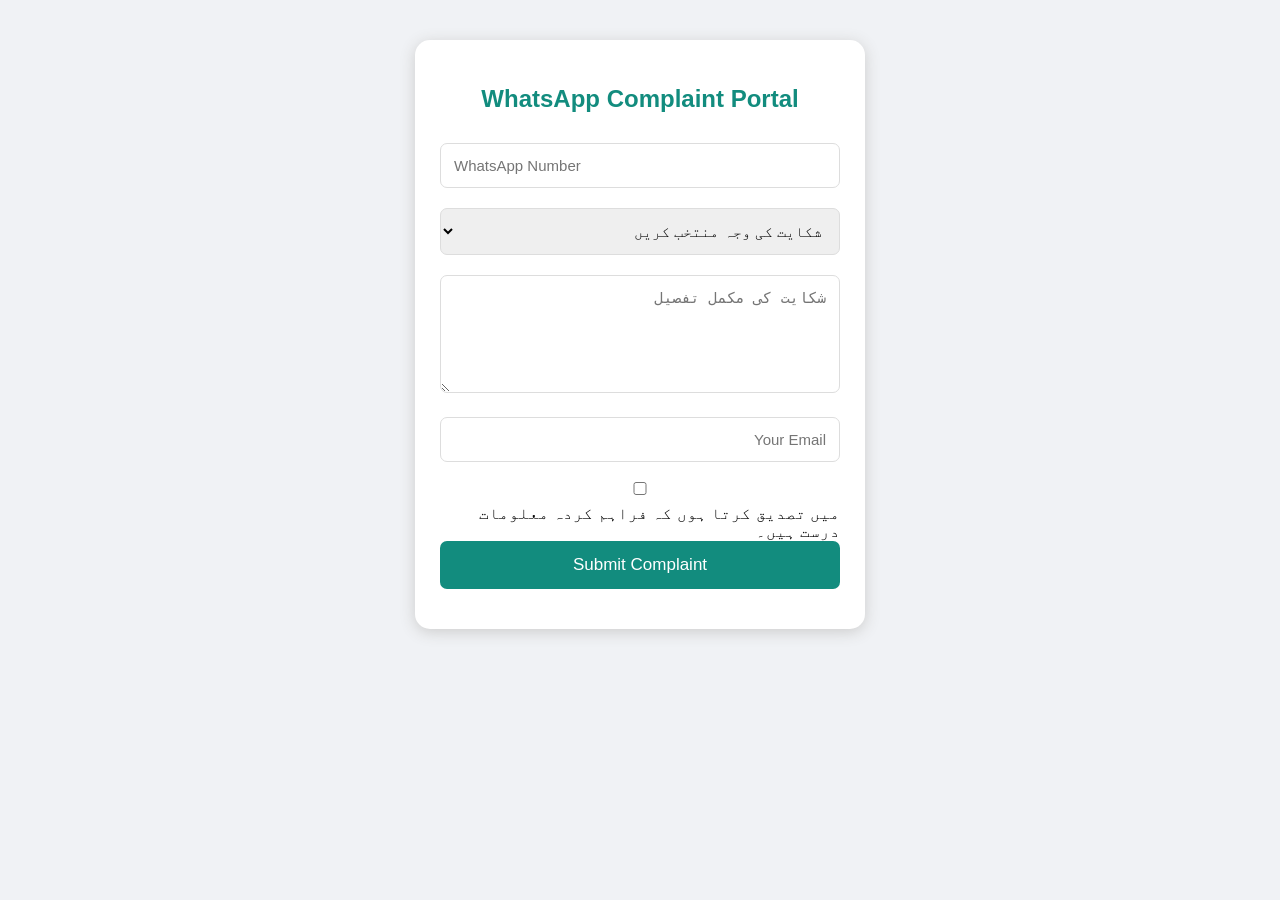
==== index.html @ 58110cc2 "Create index.html" ====
<!DOCTYPE html>
<html lang="ur">
<head>
<meta charset="UTF-8">
<meta name="viewport" content="width=device-width, initial-scale=1.0">
<title>WhatsApp Complaint Portal</title>

<style>
* {
    box-sizing: border-box;
}
body {
    margin: 0;
    font-family: Arial, sans-serif;
    background: #f0f2f5;
    direction: rtl;
}
.container {
    max-width: 450px;
    margin: 40px auto;
    background: white;
    padding: 25px;
    border-radius: 15px;
    box-shadow: 0 3px 15px #ccc;
}
h2 {
    text-align: center;
    color: #128c7e;
}
input, select, textarea {
    width: 100%;
    padding: 13px;
    margin: 10px 0;
    border: 1px solid #ddd;
    border-radius: 7px;
    font-size: 15px;
}
button {
    width: 100%;
    padding: 14px;
    background: #128c7e;
    color: white;
    border: none;
    border-radius: 7px;
    font-size: 17px;
    cursor: pointer;
}
button:hover {
    background: #075e54;
}
#message {
    text-align: center;
    margin-top: 15px;
}
</style>
</head>

<body>

<div class="container">

<h2>WhatsApp Complaint Portal</h2>

<form id="complaintForm">

<input
type="tel"
id="phone"
placeholder="WhatsApp Number"
required>

<select id="reason" required>
<option value="">شکایت کی وجہ منتخب کریں</option>
<option>Fraud / Scam</option>
<option>Harassment</option>
<option>Threats</option>
<option>Spam</option>
<option>Fake Account</option>
<option>Other</option>
</select>

<textarea
id="details"
placeholder="شکایت کی مکمل تفصیل"
rows="5"
required></textarea>

<input
type="email"
id="email"
placeholder="Your Email"
required>

<label>
<input type="checkbox" id="confirm" required>
میں تصدیق کرتا ہوں کہ فراہم کردہ معلومات درست ہیں۔
</label>

<button type="submit">Submit Complaint</button>

</form>

<div id="message"></div>

</div>

<script>
document.getElementById("complaintForm")
.addEventListener("submit", function(e) {

    e.preventDefault();

    const complaint = {
        phone: document.getElementById("phone").value,
        reason: document.getElementById("reason").value,
        details: document.getElementById("details").value,
        email: document.getElementById("email").value,
        date: new Date().toISOString(),
        status: "Pending Admin Review"
    };

    console.log(complaint);

    document.getElementById("message").innerText =
    "شکایت کا ڈیمو فارم مکمل ہوگیا۔";

});
</script>

</body>
</html>
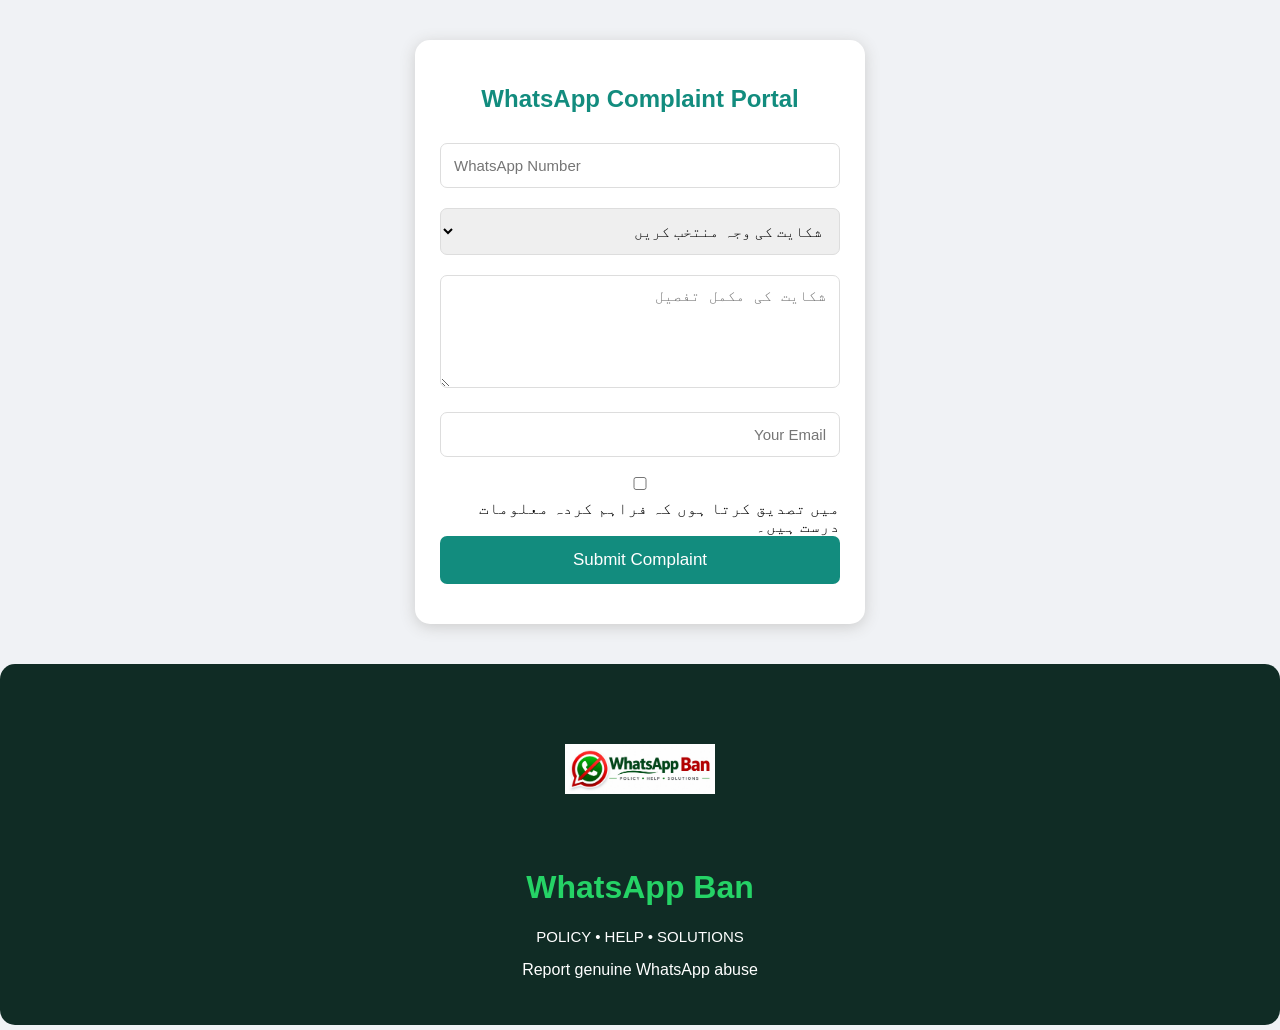
==== commit 39d7c2dc: "Update index.html" ====
--- a/index.html
+++ b/index.html
@@ -126,6 +126,36 @@
 
 });
 </script>
+<script src="script.js"></script>
+<header style="
+    background:#102c25;
+    color:white;
+    text-align:center;
+    padding:30px 15px;
+    border-radius:15px;
+">
+    <img
+        src="assets/logo/logo.jpeg"
+        alt="Website Logo"
+        style="
+            width:150px;
+            height:150px;
+            object-fit:contain;
+            border-radius:15px;
+        "
+    >
 
+    <h1 style="color:#25d366;">
+        WhatsApp Ban
+    </h1>
+
+    <p style="font-size:15px;">
+        POLICY • HELP • SOLUTIONS
+    </p>
+
+    <p>
+        Report genuine WhatsApp abuse
+    </p>
+</header>
 </body>
 </html>
